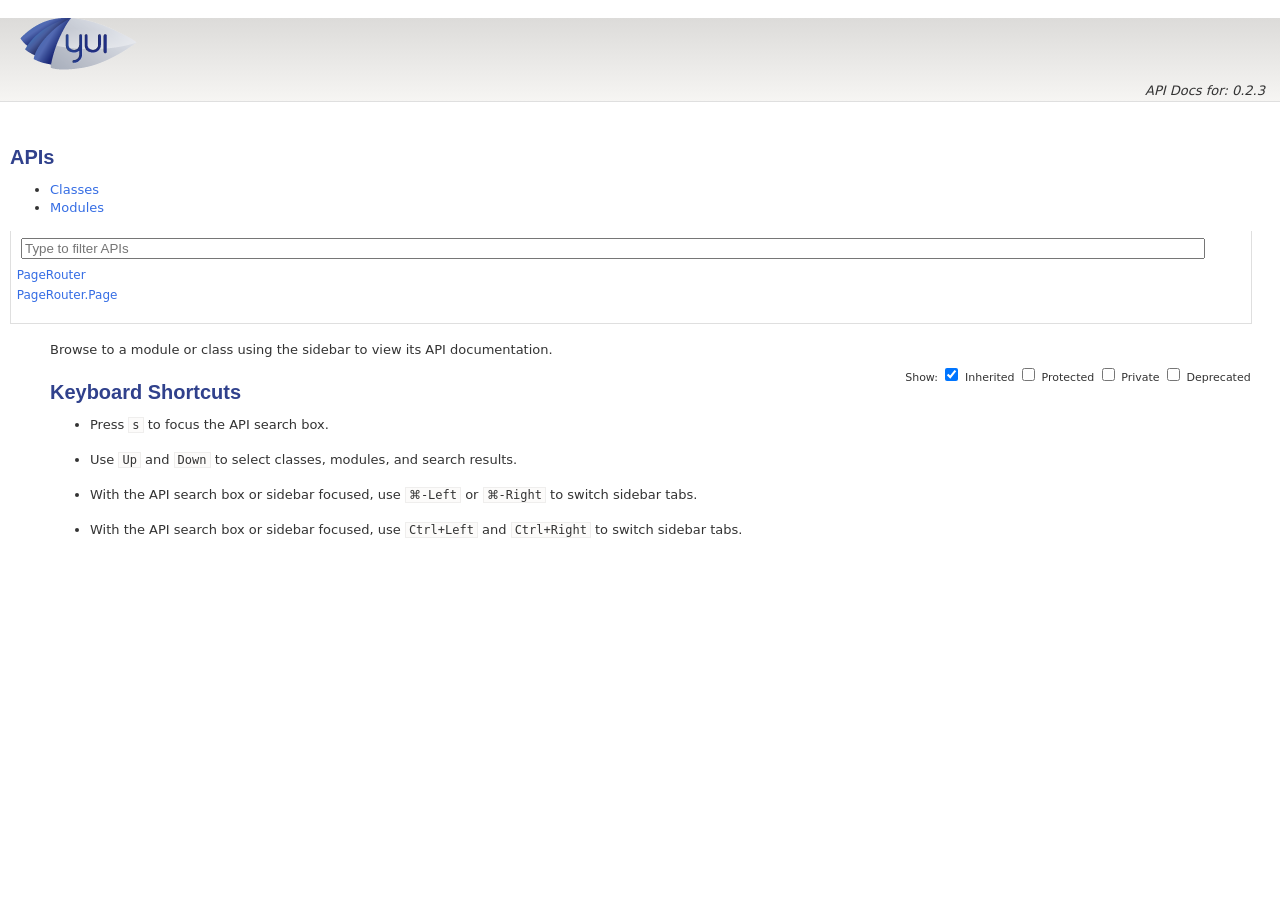
==== docs/index.html @ 4e60d40b "Page invocation plumbing" ====
<!DOCTYPE html>
<html lang="en">
<head>
    <meta charset="utf-8">
    <title>mini-pages</title>
    <link rel="stylesheet" href="http:&#x2F;&#x2F;yui.yahooapis.com&#x2F;3.8.0pr2&#x2F;build&#x2F;cssgrids&#x2F;cssgrids-min.css">
    <link rel="stylesheet" href=".&#x2F;assets/vendor/prettify/prettify-min.css">
    <link rel="stylesheet" href=".&#x2F;assets/css/main.css" id="site_styles">
    <link rel="shortcut icon" type="image/png" href=".&#x2F;assets/favicon.png">
    <script src="http:&#x2F;&#x2F;yui.yahooapis.com&#x2F;combo?3.8.0pr2&#x2F;build&#x2F;yui&#x2F;yui-min.js"></script>
</head>
<body class="yui3-skin-sam">

<div id="doc">
    <div id="hd" class="yui3-g header">
        <div class="yui3-u-3-4">
            
                <h1><img src=".&#x2F;assets/css/logo.png" title="mini-pages"></h1>
            
        </div>
        <div class="yui3-u-1-4 version">
            <em>API Docs for: 0.2.3</em>
        </div>
    </div>
    <div id="bd" class="yui3-g">

        <div class="yui3-u-1-4">
            <div id="docs-sidebar" class="sidebar apidocs">
                <div id="api-list">
    <h2 class="off-left">APIs</h2>
    <div id="api-tabview" class="tabview">
        <ul class="tabs">
            <li><a href="#api-classes">Classes</a></li>
            <li><a href="#api-modules">Modules</a></li>
        </ul>

        <div id="api-tabview-filter">
            <input type="search" id="api-filter" placeholder="Type to filter APIs">
        </div>

        <div id="api-tabview-panel">
            <ul id="api-classes" class="apis classes">
            
                <li><a href=".&#x2F;classes/PageRouter.html">PageRouter</a></li>
            
                <li><a href=".&#x2F;classes/PageRouter.Page.html">PageRouter.Page</a></li>
            
            </ul>

            <ul id="api-modules" class="apis modules">
            
            </ul>
        </div>
    </div>
</div>

            </div>
        </div>
        <div class="yui3-u-3-4">
                <div id="api-options">
        Show:
        <label for="api-show-inherited">
            <input type="checkbox" id="api-show-inherited" checked>
            Inherited
        </label>

        <label for="api-show-protected">
            <input type="checkbox" id="api-show-protected">
            Protected
        </label>

        <label for="api-show-private">
            <input type="checkbox" id="api-show-private">
            Private
        </label>
        <label for="api-show-deprecated">
            <input type="checkbox" id="api-show-deprecated">
            Deprecated
        </label>

    </div>


            <div class="apidocs">
                <div id="docs-main">
                    <div class="content">
                            <div class="apidocs">
        <div id="docs-main" class="content">
            <p>
            Browse to a module or class using the sidebar to view its API documentation.
            </p>

            <h2>Keyboard Shortcuts</h2>

            <ul>
                <li><p>Press <kbd>s</kbd> to focus the API search box.</p></li>

                <li><p>Use <kbd>Up</kbd> and <kbd>Down</kbd> to select classes, modules, and search results.</p></li>

                <li class="mac-only"><p>With the API search box or sidebar focused, use <kbd><span class="cmd">&#x2318;</span>-Left</kbd> or <kbd><span class="cmd">&#x2318;</span>-Right</kbd> to switch sidebar tabs.</p></li>

                <li class="pc-only"><p>With the API search box or sidebar focused, use <kbd>Ctrl+Left</kbd> and <kbd>Ctrl+Right</kbd> to switch sidebar tabs.</p></li>
            </ul>
        </div>
    </div>



                    </div>
                </div>
            </div>
        </div>
    </div>
</div>
<script src=".&#x2F;assets/vendor/prettify/prettify-min.js"></script>
<script>prettyPrint();</script>
<script src=".&#x2F;assets/js/yui-prettify.js"></script>
<script src=".&#x2F;assets/../api.js"></script>
<script src=".&#x2F;assets/js/api-filter.js"></script>
<script src=".&#x2F;assets/js/api-list.js"></script>
<script src=".&#x2F;assets/js/api-search.js"></script>
<script src=".&#x2F;assets/js/apidocs.js"></script>
</body>
</html>
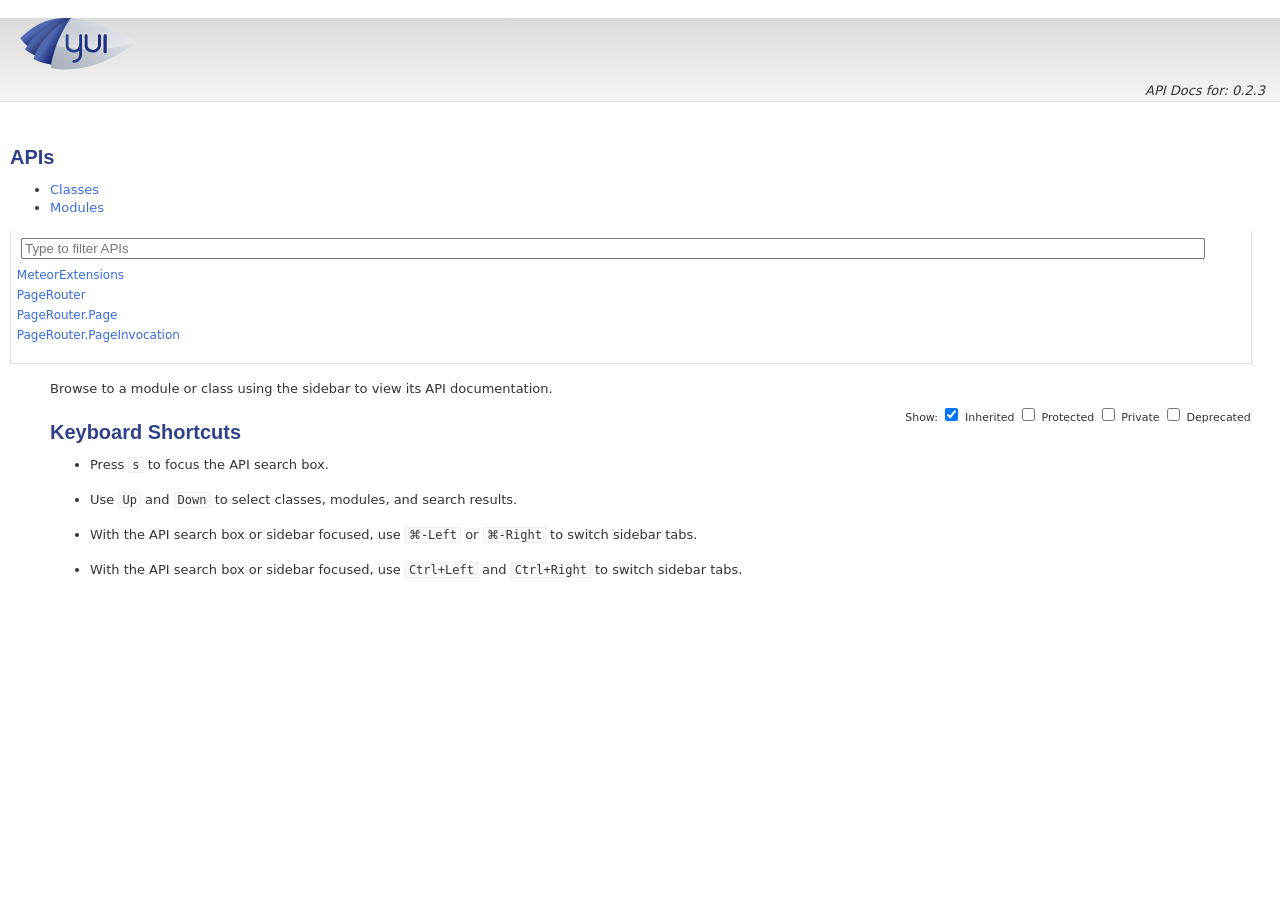
==== commit acc825a9: "final docs for mini-pages refactoring" ====
--- a/docs/index.html
+++ b/docs/index.html
@@ -41,9 +41,13 @@
         <div id="api-tabview-panel">
             <ul id="api-classes" class="apis classes">
             
+                <li><a href=".&#x2F;classes/MeteorExtensions.html">MeteorExtensions</a></li>
+            
                 <li><a href=".&#x2F;classes/PageRouter.html">PageRouter</a></li>
             
                 <li><a href=".&#x2F;classes/PageRouter.Page.html">PageRouter.Page</a></li>
+            
+                <li><a href=".&#x2F;classes/PageRouter.PageInvocation.html">PageRouter.PageInvocation</a></li>
             
             </ul>
 
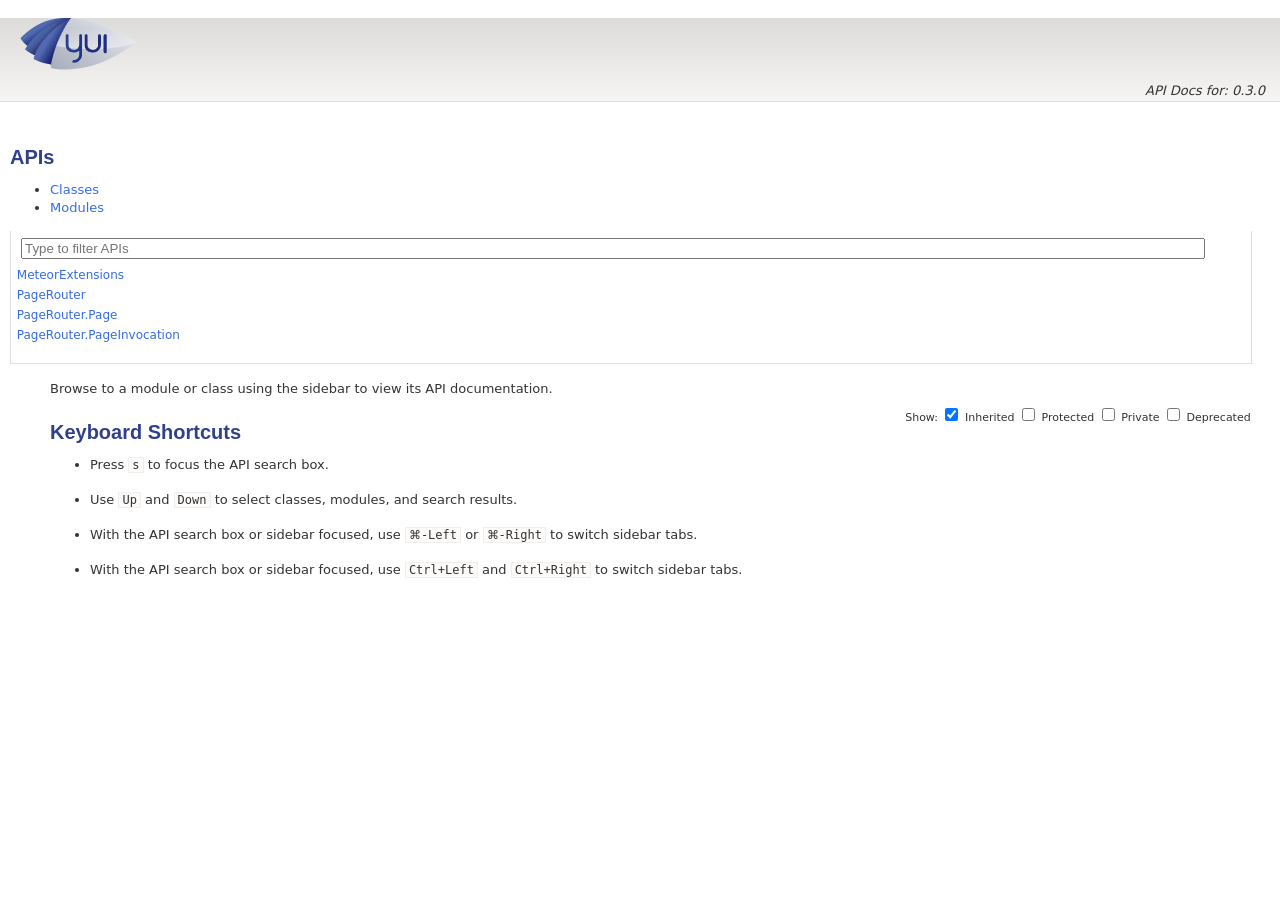
==== commit 2e1bfaae: "update the docs" ====
--- a/docs/index.html
+++ b/docs/index.html
@@ -19,7 +19,7 @@
             
         </div>
         <div class="yui3-u-1-4 version">
-            <em>API Docs for: 0.2.3</em>
+            <em>API Docs for: 0.3.0</em>
         </div>
     </div>
     <div id="bd" class="yui3-g">
